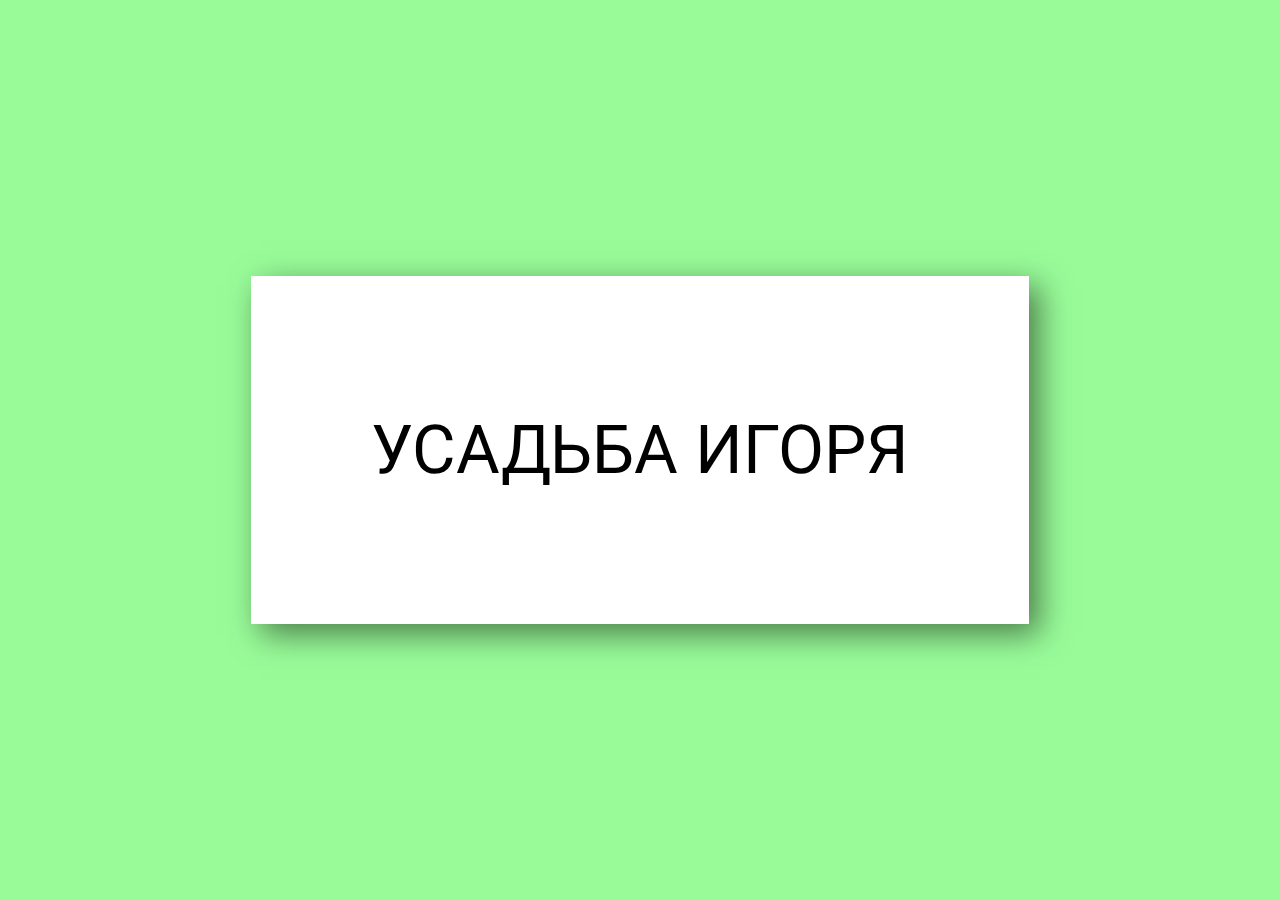
==== index.html @ 90e35602 "Update index.html" ====
<!doctype html>
<html>
	<head>
		<meta charset="utf-8">
		<title>Abstract Background Generator</title>
		<link rel="stylesheet" href="style2.css">
	</head>
	<body>
		<div class="container">
			<button onclick="window.location.href = 'index2.html';">УСАДЬБА ИГОРЯ</button>
		</div>

		<script src="anime.min.js"></script>
		<script>
			const container = document.querySelector('.container');
			for ( var i = 1; i<=100; i++){
				const blocks = document.createElement('div')
				blocks.classList.add('block');
				container.appendChild(blocks);
			}

			function generate(){
				anime({
					targets: '.block',
					translateX : function(){
						return anime.random(-700,700)
					},
					translateY : function(){
						return anime.random(-700,700)
					},
					scale: function(){
						return anime.random(1,5)
					}
				})
			}


			setInterval(function(){
        generate();
      }, 1000);
		</script>
	</body>
</html>
---- style2.css ----
@import url('https://fonts.googleapis.com/css?family=Roboto:300,400,500,700,900&display=swap');
*
{
	margin: 0;
	padding: 0;
	box-sizing: border-box;
	font-family: 'Roboto', sans-serif;
}
body
{
	display: flex;
	justify-content: center;
	align-items: center;
	min-height: 100vh;
	background:#98FB98;
	overflow: hidden;
}
.container
{
	position: absolute;
	width: 100%;
	height: 100%;
	display: flex;
	justify-content: center;
	align-items: center;
}
button
{
	position: relative;
	z-index: 1;
	margin: 10px;
	border: 3px;
	outline: none;
	background: #fff;
	font-size: 4.2em;
	padding: 135px 120px;
	cursor: pointer;
	box-shadow: 10px 10px 30px rgba(0,0,0,0.5);
}
.block
{
	position: absolute;
	width: 50px;
	height: 50px;
	background: #32CD32;
	box-shadow: 10px 10px 30px rgba(0,0,0.6,0.5);
}
.block:nth-child(3n + 2)
{
	background: #00FF00;
}
.block:nth-child(3n + 3)
{
	background: #00FF7F;
}
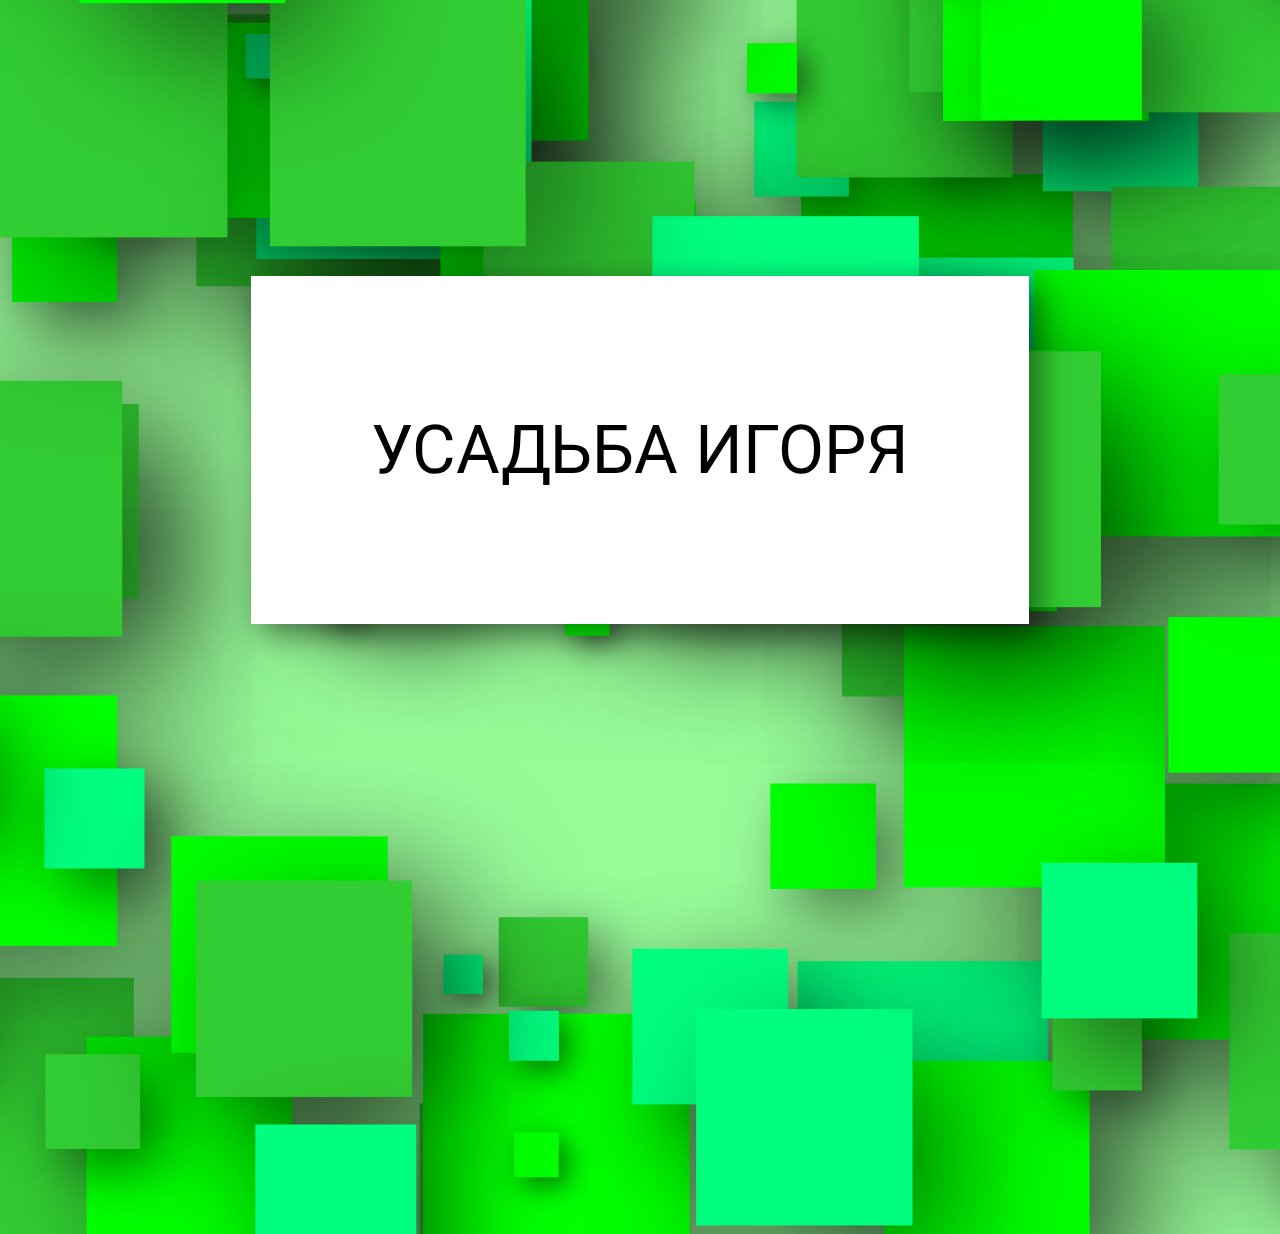
==== commit 1a5aecf3: "Update index.html" ====
--- a/index.html
+++ b/index.html
@@ -2,7 +2,7 @@
 <html>
 	<head>
 		<meta charset="utf-8">
-		<title>Abstract Background Generator</title>
+		<title>УСАДЬБА ИГОРЯ </title>
 		<link rel="stylesheet" href="style2.css">
 	</head>
 	<body>
@@ -37,7 +37,7 @@
 
 			setInterval(function(){
         generate();
-      }, 1000);
+      }, 600);
 		</script>
 	</body>
 </html>
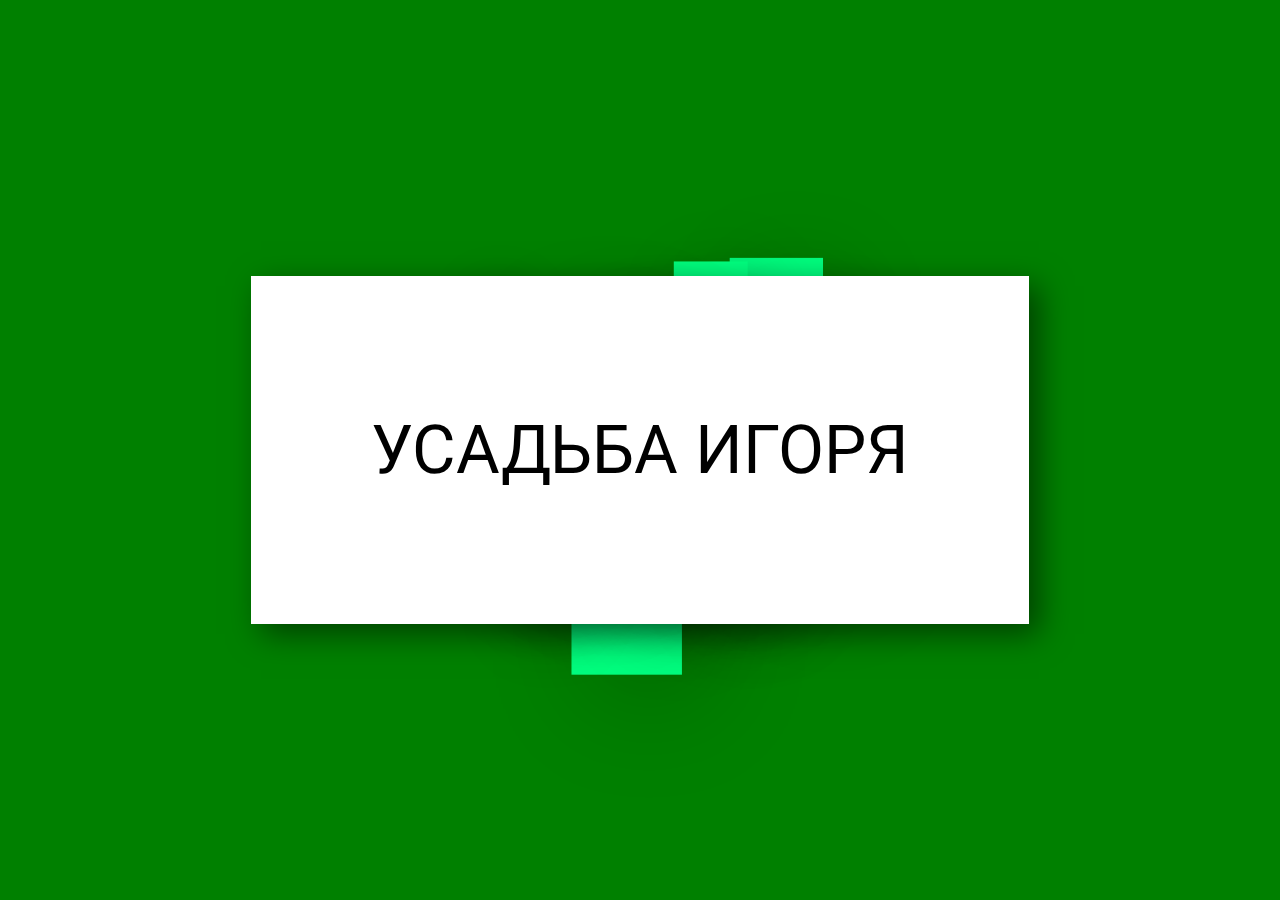
==== commit 1e5df414: "Add files via upload" ====
--- a/index.html
+++ b/index.html
@@ -2,7 +2,7 @@
 <html>
 	<head>
 		<meta charset="utf-8">
-		<title>УСАДЬБА ИГОРЯ </title>
+		<title>УСАДЬБА ИГОРЯ</title>
 		<link rel="stylesheet" href="style2.css">
 	</head>
 	<body>
@@ -12,32 +12,34 @@
 
 		<script src="anime.min.js"></script>
 		<script>
-			const container = document.querySelector('.container');
-			for ( var i = 1; i<=100; i++){
-				const blocks = document.createElement('div')
+			const container = document.querySelector('.container')
+			for (var i = 0; i <= 100; i++){
+				const blocks = document.createElement('div');
 				blocks.classList.add('block');
 				container.appendChild(blocks);
 			}
 
-			function generate(){
+			function animateBlocks(){
 				anime({
 					targets: '.block',
-					translateX : function(){
-						return anime.random(-700,700)
+					translateX: function(){
+						return anime.random(-700,700);
 					},
-					translateY : function(){
-						return anime.random(-700,700)
+					translateY: function(){
+						return anime.random(-500,500);
 					},
 					scale: function(){
-						return anime.random(1,5)
-					}
+						return anime.random(1,5);
+					},
+
+					easing: 'linear',
+					duration: 3000,
+					delay: anime.stagger(10),	
+					complete: animateBlocks,
 				})
 			}
 
-
-			setInterval(function(){
-        generate();
-      }, 600);
+			animateBlocks()
 		</script>
 	</body>
 </html>
--- a/style2.css
+++ b/style2.css
@@ -8,12 +8,14 @@
 }
 body
 {
+	position: relative;
+	overflow: hidden;
 	display: flex;
 	justify-content: center;
 	align-items: center;
 	min-height: 100vh;
-	background:#98FB98;
-	overflow: hidden;
+	background: #008000;;
+	#00FF7F
 }
 .container
 {
@@ -23,6 +25,30 @@
 	display: flex;
 	justify-content: center;
 	align-items: center;
+}
+h2
+{
+	color: #fff;
+	text-align: center;
+	font-size: 12vw;
+	line-height: 0.6em;
+	z-index: 1000;
+	font-weight: 900;
+}
+h2 span
+{
+	font-size: 0.2em;
+	letter-spacing: 0.4em;
+	font-weight: 400;
+	text-transform: uppercase;
+}
+.block
+{
+	position: absolute;
+	width: 50px;
+	height: 100px;
+	background: #00FF7F;
+	box-shadow: 10px 10px 50px rgba(0,0,0,0.2);
 }
 button
 {
@@ -36,20 +62,4 @@
 	padding: 135px 120px;
 	cursor: pointer;
 	box-shadow: 10px 10px 30px rgba(0,0,0,0.5);
-}
-.block
-{
-	position: absolute;
-	width: 50px;
-	height: 50px;
-	background: #32CD32;
-	box-shadow: 10px 10px 30px rgba(0,0,0.6,0.5);
-}
-.block:nth-child(3n + 2)
-{
-	background: #00FF00;
-}
-.block:nth-child(3n + 3)
-{
-	background: #00FF7F;
 }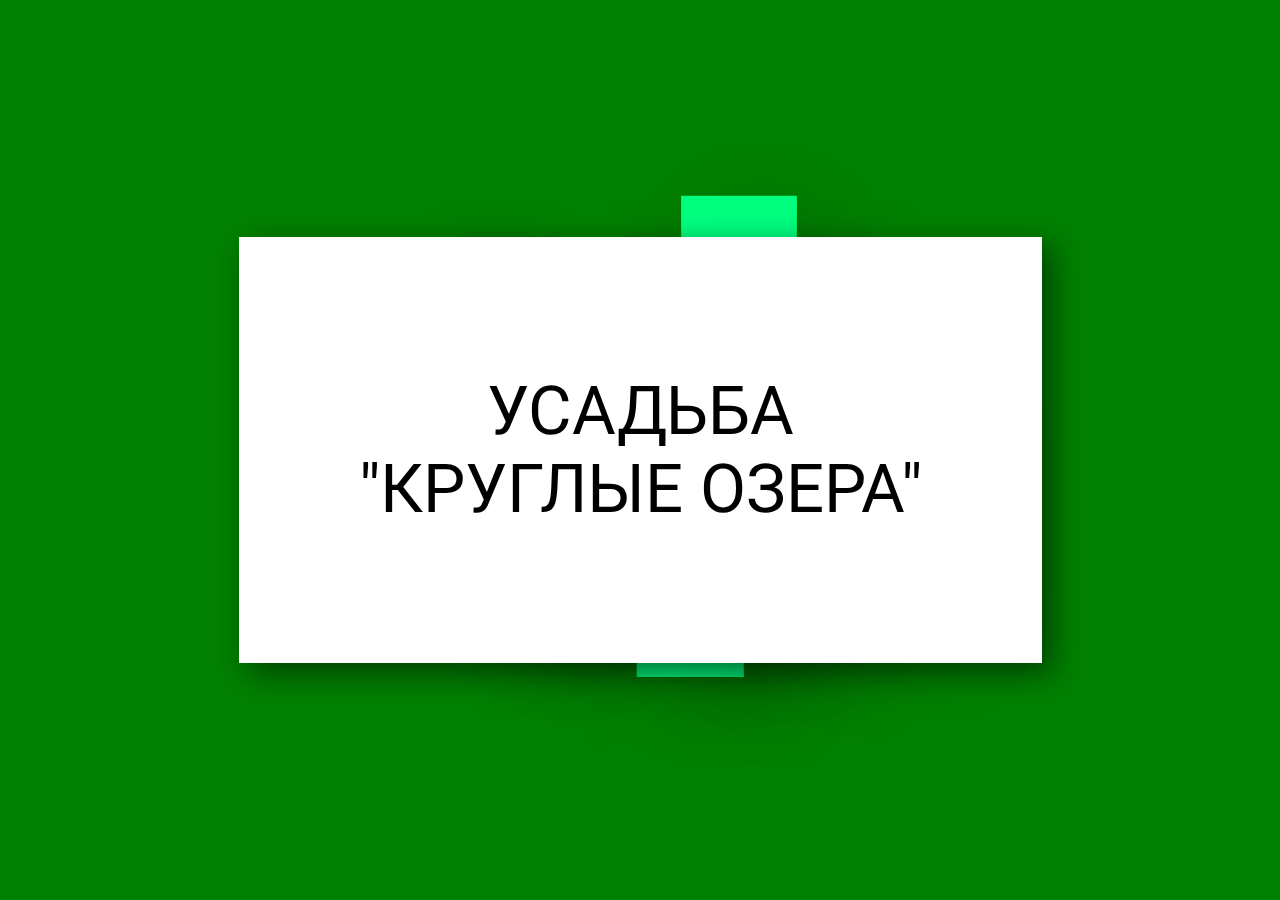
==== commit 30b7257c: "Add files via upload" ====
--- a/index.html
+++ b/index.html
@@ -7,7 +7,7 @@
 	</head>
 	<body>
 		<div class="container">
-			<button onclick="window.location.href = 'index2.html';">УСАДЬБА ИГОРЯ</button>
+			<button onclick="window.location.href = 'index2.html';">УСАДЬБА<br>"КРУГЛЫЕ ОЗЕРА"</button>
 		</div>
 
 		<script src="anime.min.js"></script>
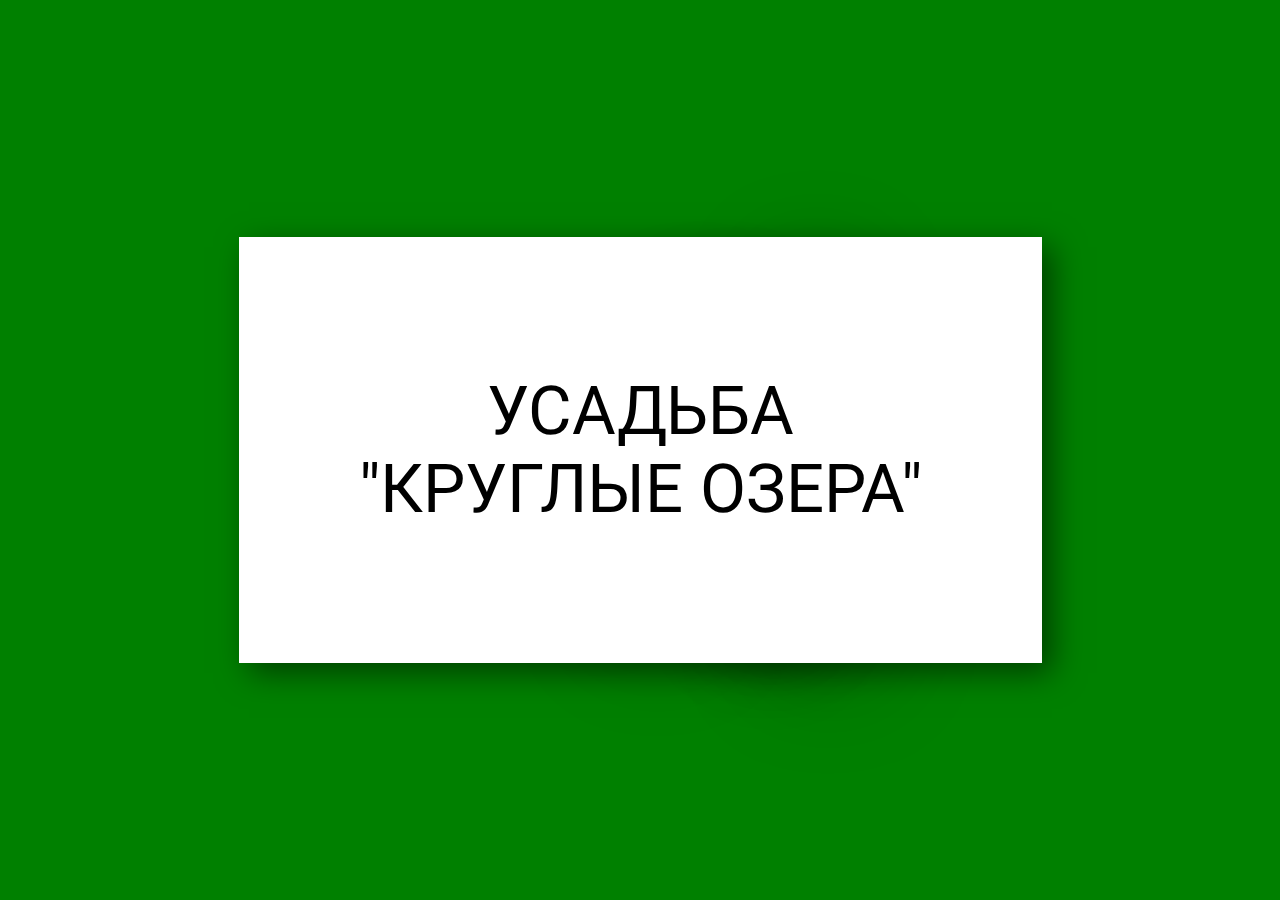
==== commit af3e50b8: "Update index.html" ====
--- a/index.html
+++ b/index.html
@@ -2,7 +2,7 @@
 <html>
 	<head>
 		<meta charset="utf-8">
-		<title>УСАДЬБА ИГОРЯ</title>
+		<title>УСАДЬБА КРУГЛЫЕ ОЗЕРА</title>
 		<link rel="stylesheet" href="style2.css">
 	</head>
 	<body>
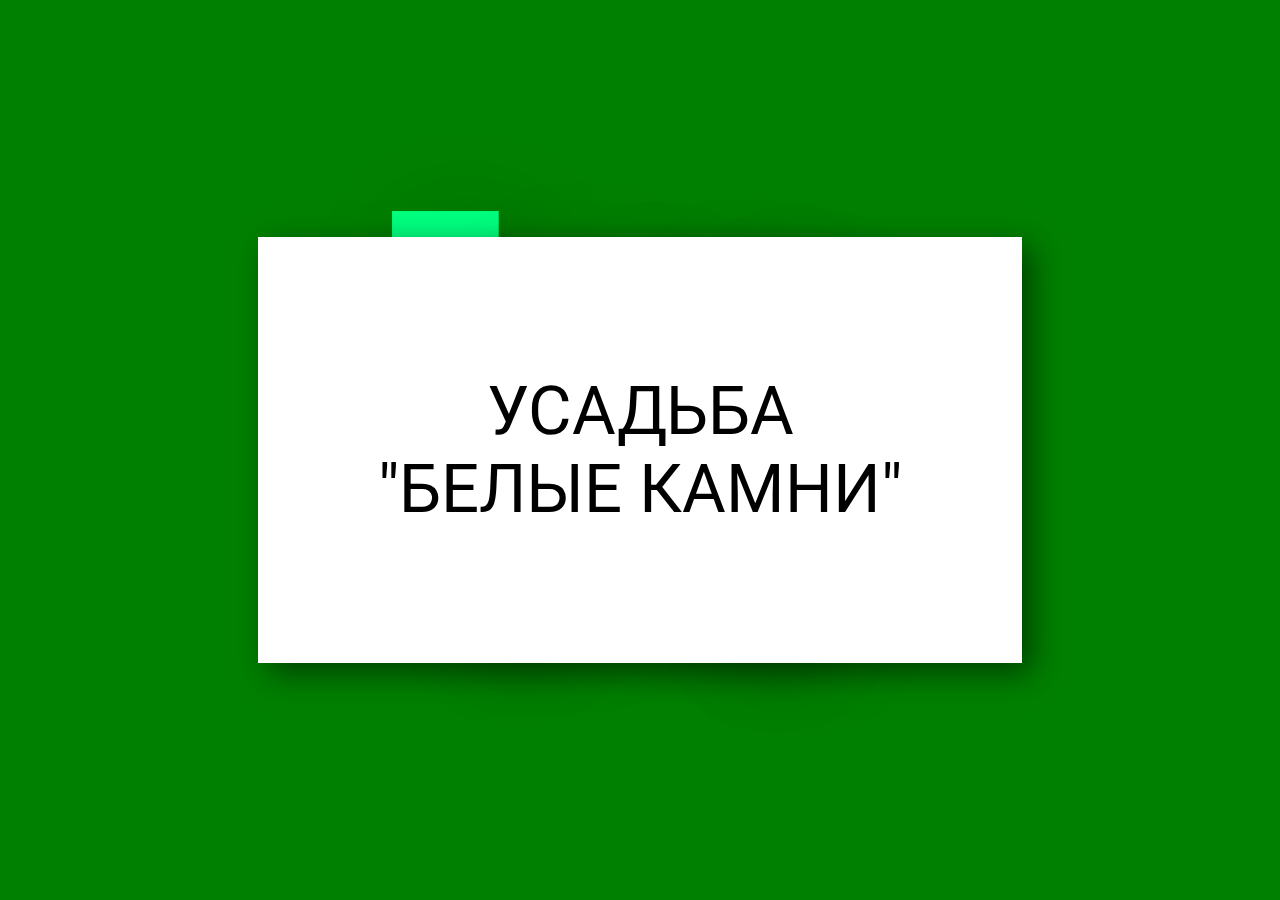
==== commit f362706a: "Add files via upload" ====
--- a/index.html
+++ b/index.html
@@ -2,12 +2,12 @@
 <html>
 	<head>
 		<meta charset="utf-8">
-		<title>УСАДЬБА КРУГЛЫЕ ОЗЕРА</title>
+		<title>УСАДЬБА БЕЛЫЕ КАМНИ</title>
 		<link rel="stylesheet" href="style2.css">
 	</head>
 	<body>
 		<div class="container">
-			<button onclick="window.location.href = 'index2.html';">УСАДЬБА<br>"КРУГЛЫЕ ОЗЕРА"</button>
+			<button onclick="window.location.href = 'index2.html';">УСАДЬБА<br>"БЕЛЫЕ КАМНИ"</button>
 		</div>
 
 		<script src="anime.min.js"></script>
